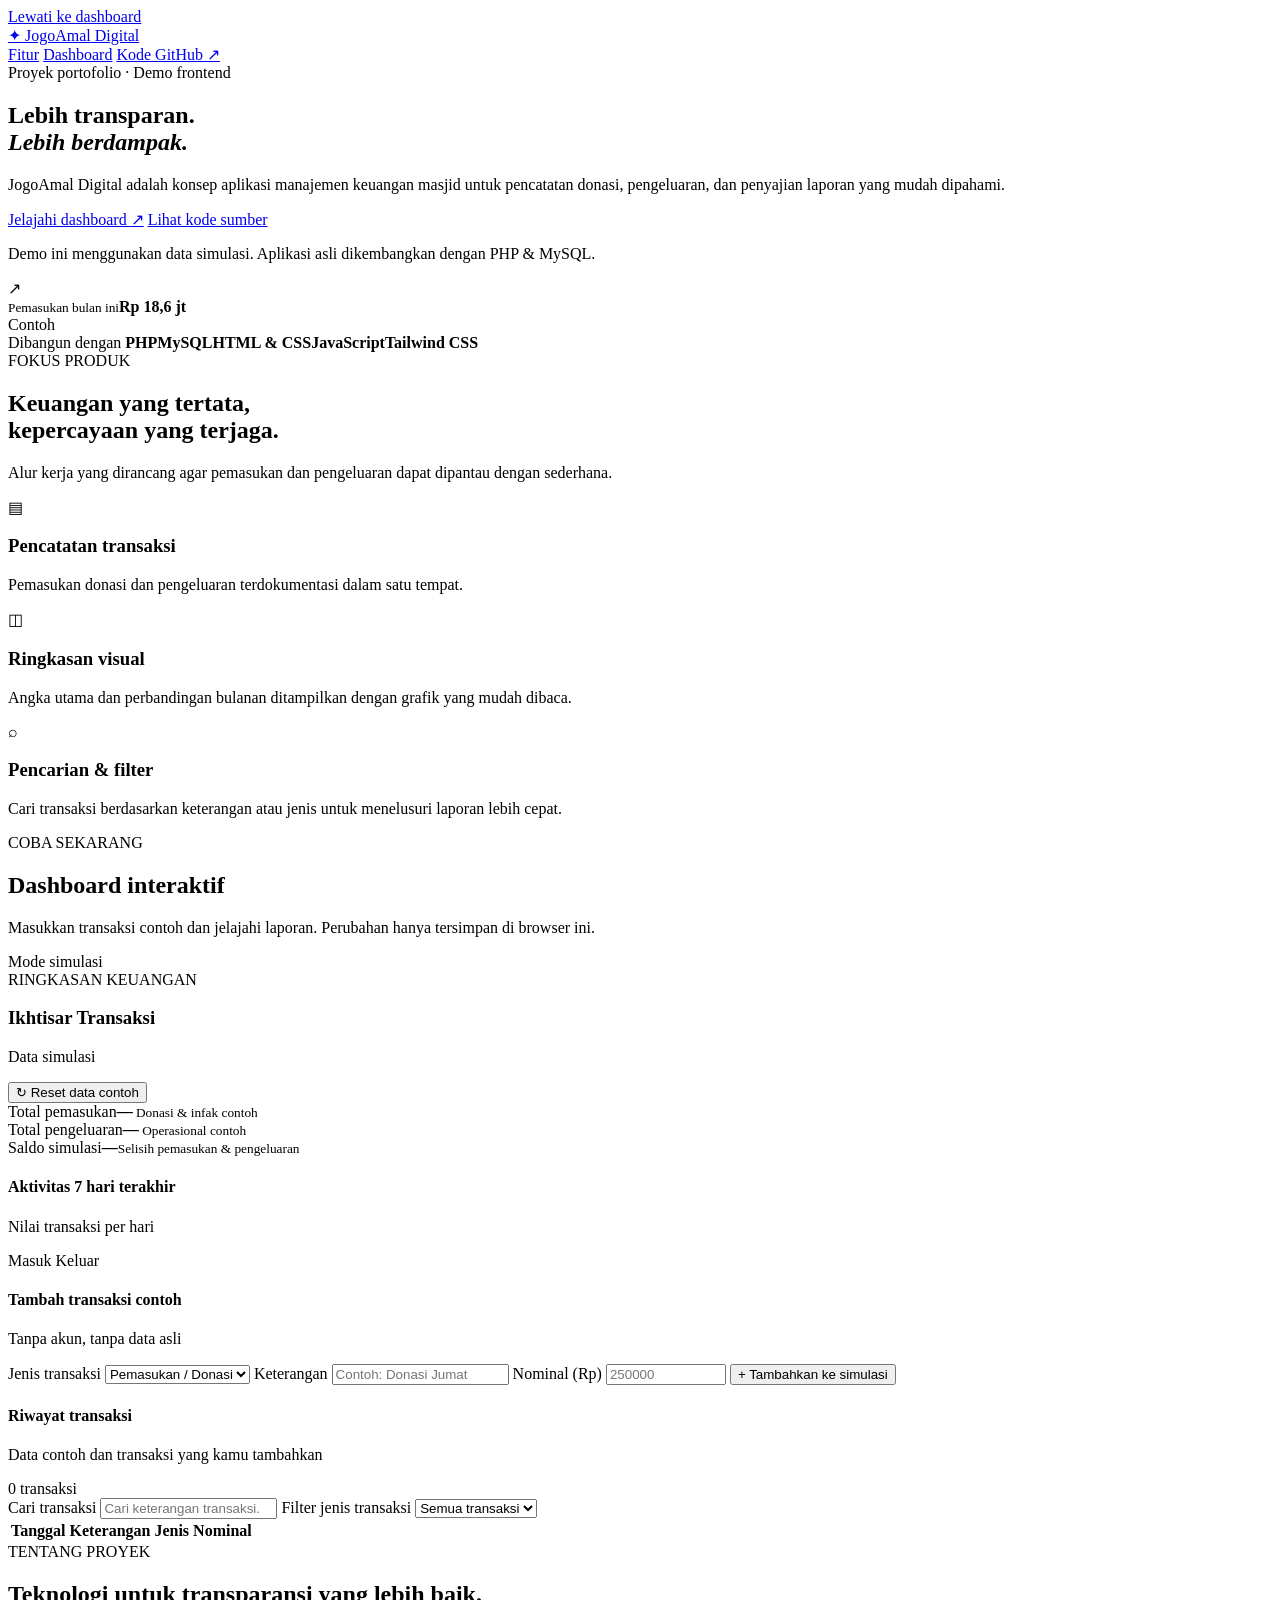
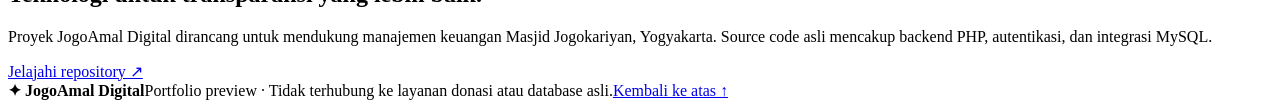
==== portfolio-demo/index.html @ 6f3102fb "feat: add safe static portfolio preview landing page" ====
<!doctype html>
<html lang="id">
<head>
  <meta charset="utf-8">
  <meta name="viewport" content="width=device-width, initial-scale=1">
  <meta name="description" content="JogoAmal Digital — pratinjau interaktif pengelolaan pemasukan, pengeluaran, dan pelaporan keuangan masjid. Proyek portofolio PHP dan MySQL.">
  <meta name="theme-color" content="#102d30">
  <title>JogoAmal Digital — Demo Portofolio</title>
  <link rel="stylesheet" href="./style.css">
  <script src="./app.js" defer></script>
</head>
<body>
  <a class="skip-link" href="#demo">Lewati ke dashboard</a>
  <header class="site-header">
    <nav class="nav wrap" aria-label="Navigasi utama">
      <a class="brand" href="#beranda" aria-label="JogoAmal Digital - beranda">
        <span class="brand-symbol" aria-hidden="true">✦</span>
        <span>JogoAmal<span class="brand-soft"> Digital</span></span>
      </a>
      <div class="nav-links">
        <a href="#fitur">Fitur</a>
        <a href="#demo">Dashboard</a>
        <a class="nav-source" href="https://github.com/Gahyaka/jogoamaldigital" target="_blank" rel="noopener noreferrer">Kode GitHub ↗</a>
      </div>
    </nav>
  </header>

  <main id="beranda">
    <section class="hero wrap" aria-labelledby="hero-title">
      <div class="hero-copy">
        <span class="eyebrow"><span class="status-dot"></span> Proyek portofolio · Demo frontend</span>
        <h1 id="hero-title">Lebih transparan.<br><em>Lebih berdampak.</em></h1>
        <p>JogoAmal Digital adalah konsep aplikasi manajemen keuangan masjid untuk pencatatan donasi, pengeluaran, dan penyajian laporan yang mudah dipahami.</p>
        <div class="hero-actions">
          <a class="btn primary" href="#demo">Jelajahi dashboard <span aria-hidden="true">↗</span></a>
          <a class="btn secondary" href="https://github.com/Gahyaka/jogoamaldigital" target="_blank" rel="noopener noreferrer">Lihat kode sumber</a>
        </div>
        <p class="hero-note">Demo ini menggunakan data simulasi. Aplikasi asli dikembangkan dengan PHP &amp; MySQL.</p>
      </div>
      <div class="hero-visual" aria-label="Visualisasi konsep JogoAmal Digital">
        <div class="mosque-image" role="img" aria-label="Ilustrasi masjid dan arsitektur atap">
          <div class="architecture">
            <div class="dome"></div><div class="tower left"></div><div class="tower right"></div><div class="building"></div>
          </div>
        </div>
        <div class="floating-stat"><span class="floating-icon">↗</span><div><small>Pemasukan bulan ini</small><strong>Rp 18,6 jt</strong></div><span class="floating-chip">Contoh</span></div>
      </div>
    </section>

    <section class="trust-strip" aria-label="Teknologi proyek">
      <div class="wrap trust-inner">
        <span>Dibangun dengan</span>
        <strong>PHP</strong><strong>MySQL</strong><strong>HTML &amp; CSS</strong><strong>JavaScript</strong><strong>Tailwind CSS</strong>
      </div>
    </section>

    <section class="features wrap" id="fitur">
      <div class="section-intro">
        <span class="section-kicker">FOKUS PRODUK</span>
        <h2>Keuangan yang tertata,<br>kepercayaan yang terjaga.</h2>
        <p>Alur kerja yang dirancang agar pemasukan dan pengeluaran dapat dipantau dengan sederhana.</p>
      </div>
      <div class="feature-grid">
        <article class="feature"><span class="feature-icon">▤</span><h3>Pencatatan transaksi</h3><p>Pemasukan donasi dan pengeluaran terdokumentasi dalam satu tempat.</p></article>
        <article class="feature"><span class="feature-icon">◫</span><h3>Ringkasan visual</h3><p>Angka utama dan perbandingan bulanan ditampilkan dengan grafik yang mudah dibaca.</p></article>
        <article class="feature"><span class="feature-icon">⌕</span><h3>Pencarian &amp; filter</h3><p>Cari transaksi berdasarkan keterangan atau jenis untuk menelusuri laporan lebih cepat.</p></article>
      </div>
    </section>

    <section class="demo-section" id="demo" aria-labelledby="demo-title">
      <div class="wrap">
        <div class="demo-heading">
          <div><span class="section-kicker">COBA SEKARANG</span><h2 id="demo-title">Dashboard interaktif</h2><p>Masukkan transaksi contoh dan jelajahi laporan. Perubahan hanya tersimpan di browser ini.</p></div>
          <span class="demo-label"><span class="status-dot"></span> Mode simulasi</span>
        </div>

        <div class="dashboard">
          <div class="dashboard-top">
            <div><div class="dashboard-overline">RINGKASAN KEUANGAN</div><h3>Ikhtisar Transaksi</h3><p id="date-label">Data simulasi</p></div>
            <button class="outline-btn" id="reset-btn" type="button">↻ Reset data contoh</button>
          </div>
          <div class="kpi-grid">
            <div class="kpi"><span>Total pemasukan</span><strong id="total-in">—</strong><small><span class="kpi-dot in"></span> Donasi &amp; infak contoh</small></div>
            <div class="kpi"><span>Total pengeluaran</span><strong id="total-out">—</strong><small><span class="kpi-dot out"></span> Operasional contoh</small></div>
            <div class="kpi accent"><span>Saldo simulasi</span><strong id="balance">—</strong><small>Selisih pemasukan &amp; pengeluaran</small></div>
          </div>

          <div class="dash-columns">
            <div class="chart-panel">
              <div class="panel-heading"><div><h4>Aktivitas 7 hari terakhir</h4><p>Nilai transaksi per hari</p></div><div class="legend"><i class="legend-in"></i> Masuk <i class="legend-out"></i> Keluar</div></div>
              <div class="chart-area" id="chart" role="img" aria-label="Grafik pemasukan dan pengeluaran tujuh hari terakhir"></div>
            </div>
            <div class="add-panel">
              <div class="panel-heading"><div><h4>Tambah transaksi contoh</h4><p>Tanpa akun, tanpa data asli</p></div></div>
              <form id="transaction-form" class="form-stack">
                <label for="type">Jenis transaksi</label>
                <select id="type" required><option value="masuk">Pemasukan / Donasi</option><option value="keluar">Pengeluaran</option></select>
                <label for="description">Keterangan</label>
                <input id="description" name="description" type="text" maxlength="80" placeholder="Contoh: Donasi Jumat" required>
                <label for="amount">Nominal (Rp)</label>
                <input id="amount" name="amount" inputmode="numeric" type="number" min="1000" max="10000000000" step="1000" placeholder="250000" required>
                <button class="btn primary full" type="submit">+ Tambahkan ke simulasi</button>
                <p id="form-message" class="form-message" role="status" aria-live="polite"></p>
              </form>
            </div>
          </div>

          <div class="table-panel">
            <div class="panel-heading table-title"><div><h4>Riwayat transaksi</h4><p>Data contoh dan transaksi yang kamu tambahkan</p></div><span id="transaction-count" class="count">0 transaksi</span></div>
            <div class="filter-row">
              <label class="sr-only" for="search">Cari transaksi</label>
              <input id="search" type="search" placeholder="Cari keterangan transaksi..." autocomplete="off">
              <label class="sr-only" for="filter-type">Filter jenis transaksi</label>
              <select id="filter-type"><option value="semua">Semua transaksi</option><option value="masuk">Pemasukan</option><option value="keluar">Pengeluaran</option></select>
            </div>
            <div class="table-scroll">
              <table><thead><tr><th>Tanggal</th><th>Keterangan</th><th>Jenis</th><th class="amount-col">Nominal</th></tr></thead><tbody id="transactions-body"></tbody></table>
            </div>
            <div id="empty-state" class="empty-state" hidden>Belum ada transaksi yang sesuai filter.</div>
          </div>
        </div>
      </div>
    </section>

    <section class="closing wrap">
      <div><span class="section-kicker">TENTANG PROYEK</span><h2>Teknologi untuk transparansi yang lebih baik.</h2><p>Proyek JogoAmal Digital dirancang untuk mendukung manajemen keuangan Masjid Jogokariyan, Yogyakarta. Source code asli mencakup backend PHP, autentikasi, dan integrasi MySQL.</p></div>
      <a class="btn dark" href="https://github.com/Gahyaka/jogoamaldigital" target="_blank" rel="noopener noreferrer">Jelajahi repository ↗</a>
    </section>
  </main>
  <footer class="footer"><div class="wrap footer-inner"><strong>✦ JogoAmal Digital</strong><span>Portfolio preview · Tidak terhubung ke layanan donasi atau database asli.</span><a href="#beranda">Kembali ke atas ↑</a></div></footer>
</body>
</html>
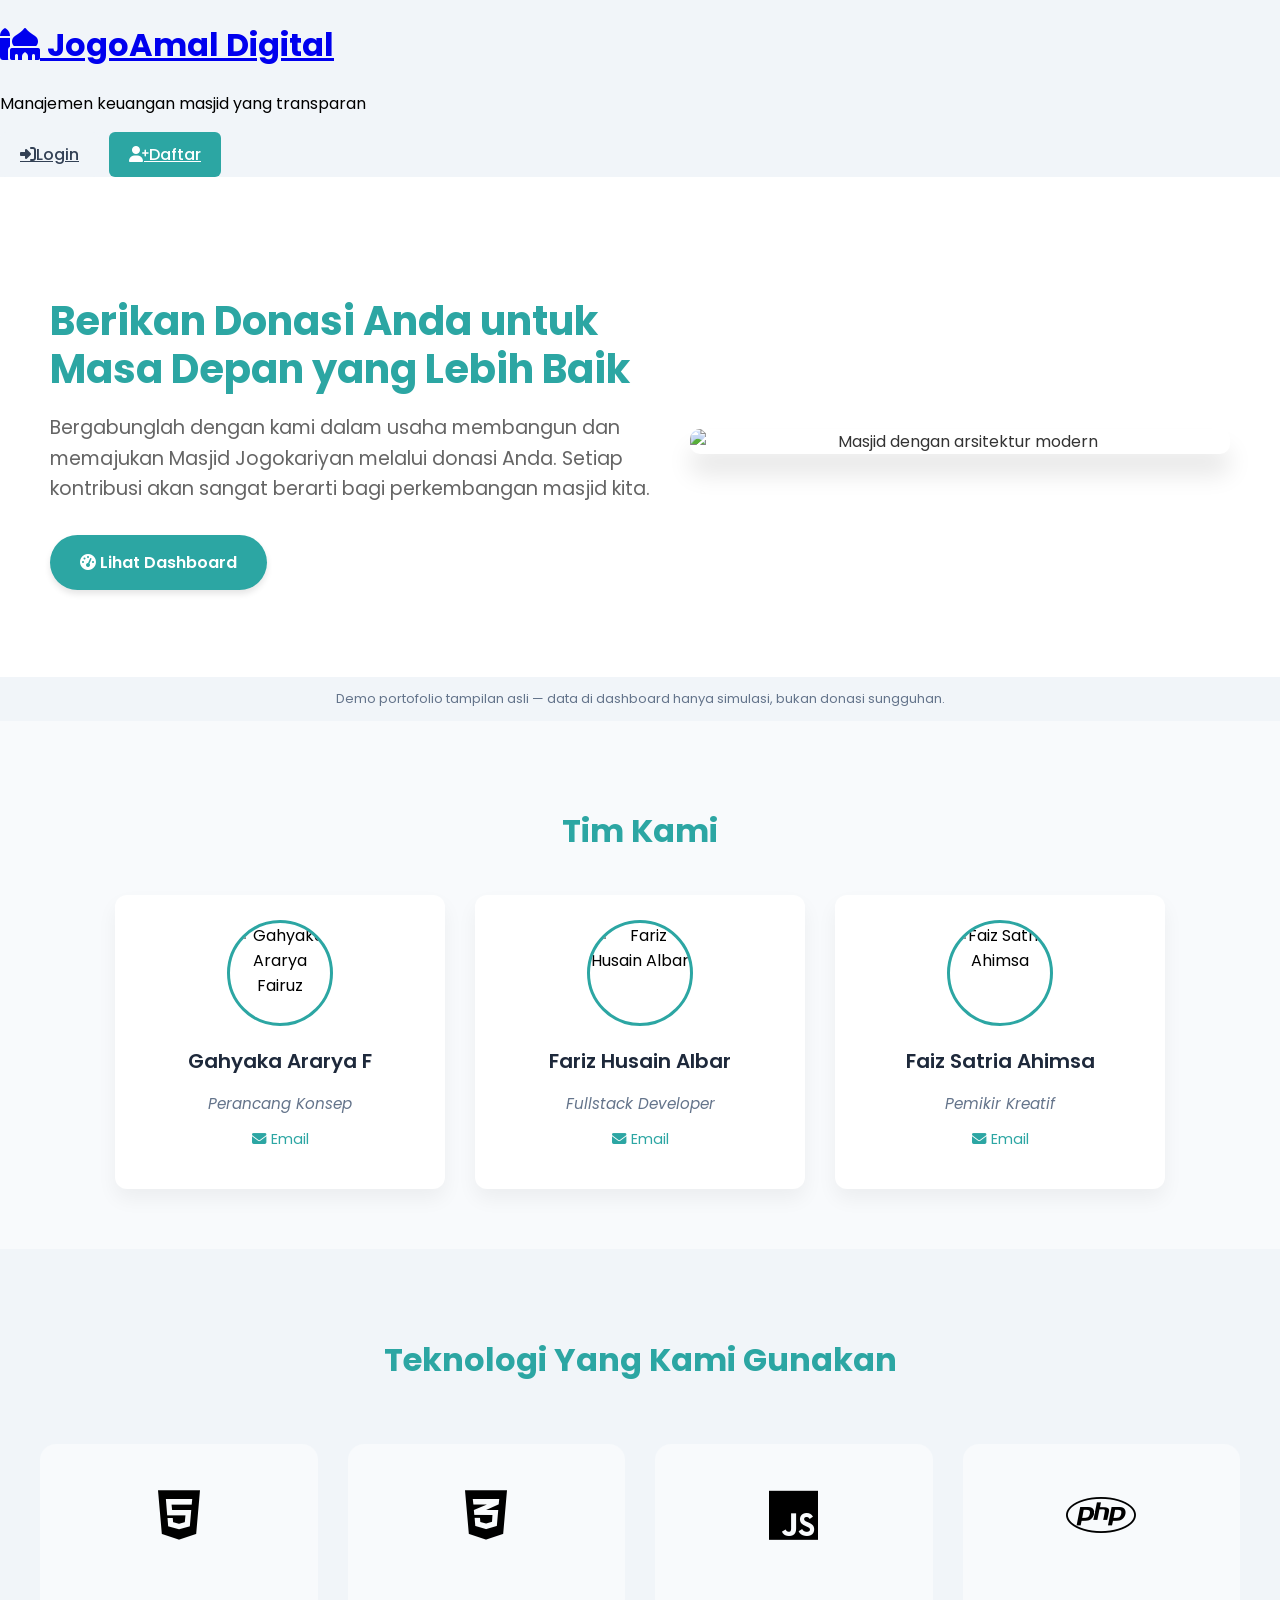
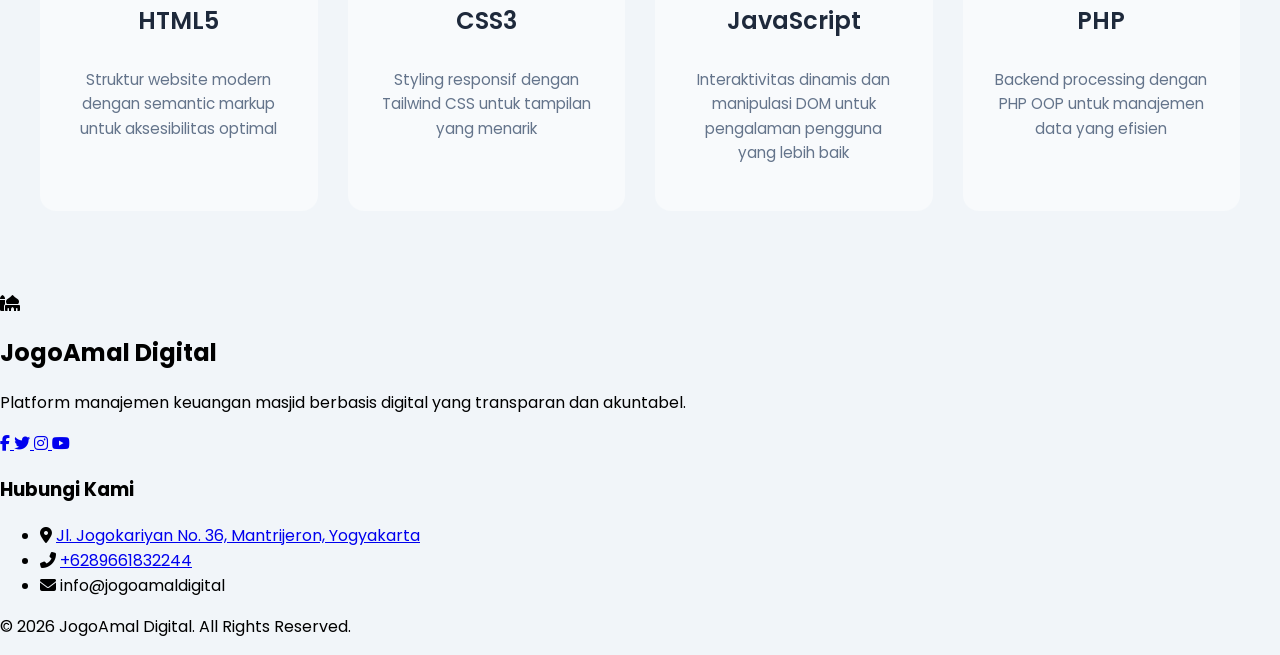
==== commit adb16520: "fix: restore original JogoAmal homepage layout for portfolio" ====
--- a/portfolio-demo/index.html
+++ b/portfolio-demo/index.html
@@ -1,132 +1,599 @@
-<!doctype html>
+<!DOCTYPE html>
 <html lang="id">
 <head>
-  <meta charset="utf-8">
-  <meta name="viewport" content="width=device-width, initial-scale=1">
-  <meta name="description" content="JogoAmal Digital — pratinjau interaktif pengelolaan pemasukan, pengeluaran, dan pelaporan keuangan masjid. Proyek portofolio PHP dan MySQL.">
-  <meta name="theme-color" content="#102d30">
-  <title>JogoAmal Digital — Demo Portofolio</title>
-  <link rel="stylesheet" href="./style.css">
-  <script src="./app.js" defer></script>
-</head>
+    <meta charset="UTF-8">
+    <meta name="viewport" content="width=device-width, initial-scale=1.0">
+    <title>JogoAmal Digital | Pengelolaan Keuangan Masjid</title>
+    <script src="https://cdn.jsdelivr.net/npm/chart.js"></script>
+    <link rel="stylesheet" href="https://cdnjs.cloudflare.com/ajax/libs/font-awesome/6.4.0/css/all.min.css">
+    <link href="https://fonts.googleapis.com/css2?family=Poppins:wght@300;400;500;600;700&display=swap" rel="stylesheet">
+    <script src="https://cdn.tailwindcss.com"></script>
+    <style>
+        /* Base Styling */
+body {
+    font-family: 'Poppins', sans-serif;
+    margin: 0;
+    padding: 0;
+    background-color: #f1f5f9;
+}
+
+/* Hero Section Styles */
+.hero {
+    display: flex;
+    flex-direction: column;
+    justify-content: center;
+    align-items: center;
+    padding: 50px 20px;
+    background-color: white;
+    color: #333;
+    text-align: center;
+    position: relative;
+    overflow: hidden;
+}
+
+.hero-content {
+    position: relative;
+    z-index: 2;
+}
+
+.hero h1 {
+    font-size: 2.5rem;
+    margin-bottom: 20px;
+    font-weight: 700;
+    line-height: 1.2;
+    color: #2ca6a3;
+}
+
+.hero p {
+    font-size: 1.2rem;
+    margin-bottom: 30px;
+    opacity: 0.9;
+    line-height: 1.6;
+    color: #555;
+}
+
+.cta-button {
+    background-color: #2ca6a3;
+    color: white;
+    padding: 15px 30px;
+    font-size: 1rem;
+    border: none;
+    border-radius: 50px;
+    cursor: pointer;
+    text-decoration: none;
+    transition: all 0.3s ease;
+    font-weight: 600;
+    display: inline-block;
+    box-shadow: 0 4px 6px rgba(0, 0, 0, 0.1);
+}
+
+.cta-button:hover {
+    background-color: #248583;
+    transform: translateY(-3px);
+    box-shadow: 0 10px 15px rgba(0, 0, 0, 0.1);
+}
+
+.hero-image {
+    width: 100%;
+    max-width: 550px;
+    height: auto;
+    border-radius: 10px;
+    overflow: hidden;
+    box-shadow: 0 20px 25px rgba(0, 0, 0, 0.1);
+    position: relative;
+    margin-top: 30px;
+}
+
+.hero-image img {
+    width: 100%;
+    height: auto;
+    display: block;
+    transition: transform 0.5s ease;
+}
+
+.hero-image:hover img {
+    transform: scale(1.05);
+}
+
+.hero-image::before,
+.hero-image::after,
+.hero-image .decorative-circle {
+    content: '';
+    position: absolute;
+    z-index: -1;
+}
+
+.hero-image::before {
+    top: -20px;
+    left: -20px;
+    width: 100%;
+    height: 100%;
+    border: 2px dashed rgba(52, 211, 153, 0.3);
+    border-radius: 15px;
+}
+
+.hero-image::after {
+    bottom: -15px;
+    left: -15px;
+    width: 80px;
+    height: 80px;
+    background-color: #2ca6a3;
+    opacity: 0.2;
+    border-radius: 12px;
+}
+
+.hero-image .decorative-circle {
+    top: -15px;
+    right: -15px;
+    width: 60px;
+    height: 60px;
+    background-color: #248583;
+    opacity: 0.2;
+    border-radius: 50%;
+}
+
+@media (min-width: 768px) {
+    .hero {
+        flex-direction: row;
+        min-height: 500px;
+        padding: 0 50px;
+    }
+
+    .hero-content {
+        text-align: left;
+        max-width: 600px;
+        margin-right: 40px;
+    }
+}
+
+@media (max-width: 768px) {
+    .hero-image {
+        max-width: 400px;
+    }
+
+    .hero-image::before,
+    .hero-image::after,
+    .hero-image .decorative-circle {
+        display: none; /* Hide decorative elements on mobile */
+    }
+}
+
+@media (max-width: 640px) {
+    .hero h1 {
+        font-size: 1.75rem;
+    }
+
+    .hero p {
+        font-size: 1rem;
+    }
+
+    .cta-button {
+        padding: 12px 24px;
+        font-size: 0.9rem;
+    }
+
+    .section-title {
+        font-size: 1.5rem;
+    }
+}
+
+/* Partners Section */
+.partners-section {
+    padding: 60px 20px;
+    background-color: #f8fafc;
+    text-align: center;
+}
+
+.section-title {
+    font-size: 2rem;
+    font-weight: 700;
+    color: #2ca6a3;
+    margin-bottom: 40px;
+}
+
+.partners-container {
+    display: flex;
+    justify-content: center;
+    flex-wrap: wrap;
+    gap: 30px;
+    max-width: 1200px;
+    margin: 0 auto;
+}
+
+.partner-card {
+    background-color: white;
+    border-radius: 12px;
+    box-shadow: 0 10px 20px rgba(0, 0, 0, 0.05);
+    padding: 25px;
+    width: 280px;
+    transition: transform 0.3s ease, box-shadow 0.3s ease;
+    text-align: center;
+    position: relative;
+}
+
+.partner-card:hover {
+    transform: translateY(-10px);
+    box-shadow: 0 15px 30px rgba(0, 0, 0, 0.1);
+}
+
+.partner-avatar {
+    width: 100px;
+    height: 100px;
+    margin: 0 auto 15px;
+    overflow: hidden;
+    border-radius: 50%;
+    border: 3px solid #2ca6a3;
+}
+
+.partner-avatar img {
+    width: 100%;
+    height: 100%;
+    object-fit: cover;
+    transition: transform 0.3s ease;
+}
+
+.partner-card:hover .partner-avatar img {
+    transform: scale(1.1);
+}
+
+.partner-name {
+    font-size: 1.25rem;
+    font-weight: 600;
+    color: #1e293b;
+    margin-bottom: 5px;
+}
+
+.partner-role {
+    font-size: 0.95rem;
+    color: #64748b;
+    margin-bottom: 10px;
+    font-style: italic;
+}
+
+.partner-email {
+    font-size: 0.9rem;
+    color: #2ca6a3;
+    display: flex;
+    align-items: center;
+    justify-content: center;
+    gap: 5px;
+}
+
+.partner-email a {
+    color: #2ca6a3;
+    text-decoration: none;
+    transition: color 0.3s ease;
+}
+
+.partner-email a:hover {
+    color: #248583;
+}
+
+/* Auth Buttons */
+.auth-buttons {
+    display: flex;
+    gap: 10px;
+}
+
+.auth-button {
+    padding: 10px 20px;
+    border-radius: 6px;
+    font-weight: 500;
+    transition: all 0.3s ease;
+    display: flex;
+    align-items: center;
+}
+
+.login-btn {
+    background-color: #f1f5f9;
+    color: #334155;
+}
+
+.login-btn:hover {
+    background-color: #e2e8f0;
+}
+
+.register-btn {
+    background-color: #2ca6a3;
+    color: white;
+}
+
+.register-btn:hover {
+    background-color: #248583;
+}       
+
+
+/* Technology Stack Section Styles */
+.tech-stack-section {
+    padding: 60px 20px;
+    text-align: center;
+}
+
+.tech-container {
+    display: grid;
+    grid-template-columns: repeat(auto-fit, minmax(250px, 1fr));
+    gap: 30px;
+    max-width: 1200px;
+    margin: 0 auto;
+    padding: 20px;
+}
+
+.tech-card {
+    background-color: #f8fafc;
+    border-radius: 16px;
+    padding: 30px;
+    transition: transform 0.3s ease, box-shadow 0.3s ease;
+    display: flex;
+    flex-direction: column;
+    align-items: center;
+}
+
+.tech-card:hover {
+    transform: translateY(-10px);
+    box-shadow: 0 10px 20px rgba(0, 0, 0, 0.1);
+}
+
+.tech-icon {
+    font-size: 3.5rem;
+    margin-bottom: 20px;
+}
+
+.tech-name {
+    font-size: 1.5rem;
+    font-weight: 600;
+    color: #1e293b;
+    margin-bottom: 15px;
+}
+
+.tech-description {
+    font-size: 0.95rem;
+    color: #64748b;
+    line-height: 1.6;
+}
+
+/* Responsive Design */
+@media (max-width: 768px) {
+    .tech-container {
+        grid-template-columns: repeat(auto-fit, minmax(200px, 1fr));
+        gap: 20px;
+        padding: 10px;
+    }
+
+    .tech-card {
+        padding: 20px;
+    }
+
+    .tech-icon {
+        font-size: 2.5rem;
+    }
+
+    .tech-name {
+        font-size: 1.25rem;
+    }
+
+    .tech-description {
+        font-size: 0.9rem;
+    }
+}
+
+@media (max-width: 480px) {
+    .tech-container {
+        grid-template-columns: 1fr;
+    }
+
+    .tech-card {
+        padding: 15px;
+    }
+}
+
+
+    </style>
+<meta name="description" content="JogoAmal Digital, aplikasi pengelolaan keuangan masjid; pratinjau tampilan asli dan dashboard simulasi."></head>
 <body>
-  <a class="skip-link" href="#demo">Lewati ke dashboard</a>
-  <header class="site-header">
-    <nav class="nav wrap" aria-label="Navigasi utama">
-      <a class="brand" href="#beranda" aria-label="JogoAmal Digital - beranda">
-        <span class="brand-symbol" aria-hidden="true">✦</span>
-        <span>JogoAmal<span class="brand-soft"> Digital</span></span>
-      </a>
-      <div class="nav-links">
-        <a href="#fitur">Fitur</a>
-        <a href="#demo">Dashboard</a>
-        <a class="nav-source" href="https://github.com/Gahyaka/jogoamaldigital" target="_blank" rel="noopener noreferrer">Kode GitHub ↗</a>
-      </div>
-    </nav>
-  </header>
-
-  <main id="beranda">
-    <section class="hero wrap" aria-labelledby="hero-title">
-      <div class="hero-copy">
-        <span class="eyebrow"><span class="status-dot"></span> Proyek portofolio · Demo frontend</span>
-        <h1 id="hero-title">Lebih transparan.<br><em>Lebih berdampak.</em></h1>
-        <p>JogoAmal Digital adalah konsep aplikasi manajemen keuangan masjid untuk pencatatan donasi, pengeluaran, dan penyajian laporan yang mudah dipahami.</p>
-        <div class="hero-actions">
-          <a class="btn primary" href="#demo">Jelajahi dashboard <span aria-hidden="true">↗</span></a>
-          <a class="btn secondary" href="https://github.com/Gahyaka/jogoamaldigital" target="_blank" rel="noopener noreferrer">Lihat kode sumber</a>
-        </div>
-        <p class="hero-note">Demo ini menggunakan data simulasi. Aplikasi asli dikembangkan dengan PHP &amp; MySQL.</p>
-      </div>
-      <div class="hero-visual" aria-label="Visualisasi konsep JogoAmal Digital">
-        <div class="mosque-image" role="img" aria-label="Ilustrasi masjid dan arsitektur atap">
-          <div class="architecture">
-            <div class="dome"></div><div class="tower left"></div><div class="tower right"></div><div class="building"></div>
-          </div>
-        </div>
-        <div class="floating-stat"><span class="floating-icon">↗</span><div><small>Pemasukan bulan ini</small><strong>Rp 18,6 jt</strong></div><span class="floating-chip">Contoh</span></div>
-      </div>
+    <!-- Header Section - Matching the first example -->
+    <header class="flex flex-col md:flex-row justify-between items-center mb-8 p-4 bg-white shadow-sm">
+        <div class="mb-4 md:mb-0">
+            <a href="/" class="flex items-center">
+                <h1 class="text-3xl font-bold text-gray-800">
+                    <i class="fas fa-mosque text-[#2ca6a3] mr-2"></i> JogoAmal Digital
+                </h1>
+            </a>
+            <p class="text-gray-600">Manajemen keuangan masjid yang transparan</p>
+        </div>
+        
+        <div class="flex items-center space-x-4">
+            
+                <!-- Tampilkan tombol login/register jika belum login -->
+                <div class="auth-buttons">
+                    <a href="/login.html" class="auth-button login-btn">
+                        <i class="fas fa-sign-in-alt mr-2"></i> Login
+                    </a>
+                    <a href="/signup.html" class="auth-button register-btn">
+                        <i class="fas fa-user-plus mr-2"></i> Daftar
+                    </a>
+                </div>
+            
+        </div>
+    </header>
+
+    <!-- Hero Section -->
+    <section class="hero">
+        <!-- Content -->
+        <div class="hero-content">
+            <h1>Berikan Donasi Anda untuk Masa Depan yang Lebih Baik</h1>
+            <p>
+                Bergabunglah dengan kami dalam usaha membangun dan memajukan Masjid Jogokariyan 
+                melalui donasi Anda. Setiap kontribusi akan sangat berarti bagi perkembangan masjid kita.
+            </p>
+            <a href="/dashboard.html" class="cta-button">
+                <i class="fas fa-tachometer-alt mr-2"></i> Lihat Dashboard
+            </a>
+        </div>
+        
+        <!-- Image Container -->
+        <div class="hero-image">
+            <img src="https://raw.githubusercontent.com/Gahyaka/jogoamaldigital/main/jogokariyan.png" alt="Masjid dengan arsitektur modern">
+            <div class="decorative-circle"></div>
+        </div>
     </section>
 
-    <section class="trust-strip" aria-label="Teknologi proyek">
-      <div class="wrap trust-inner">
-        <span>Dibangun dengan</span>
-        <strong>PHP</strong><strong>MySQL</strong><strong>HTML &amp; CSS</strong><strong>JavaScript</strong><strong>Tailwind CSS</strong>
-      </div>
-    </section>
-
-    <section class="features wrap" id="fitur">
-      <div class="section-intro">
-        <span class="section-kicker">FOKUS PRODUK</span>
-        <h2>Keuangan yang tertata,<br>kepercayaan yang terjaga.</h2>
-        <p>Alur kerja yang dirancang agar pemasukan dan pengeluaran dapat dipantau dengan sederhana.</p>
-      </div>
-      <div class="feature-grid">
-        <article class="feature"><span class="feature-icon">▤</span><h3>Pencatatan transaksi</h3><p>Pemasukan donasi dan pengeluaran terdokumentasi dalam satu tempat.</p></article>
-        <article class="feature"><span class="feature-icon">◫</span><h3>Ringkasan visual</h3><p>Angka utama dan perbandingan bulanan ditampilkan dengan grafik yang mudah dibaca.</p></article>
-        <article class="feature"><span class="feature-icon">⌕</span><h3>Pencarian &amp; filter</h3><p>Cari transaksi berdasarkan keterangan atau jenis untuk menelusuri laporan lebih cepat.</p></article>
-      </div>
-    </section>
-
-    <section class="demo-section" id="demo" aria-labelledby="demo-title">
-      <div class="wrap">
-        <div class="demo-heading">
-          <div><span class="section-kicker">COBA SEKARANG</span><h2 id="demo-title">Dashboard interaktif</h2><p>Masukkan transaksi contoh dan jelajahi laporan. Perubahan hanya tersimpan di browser ini.</p></div>
-          <span class="demo-label"><span class="status-dot"></span> Mode simulasi</span>
-        </div>
-
-        <div class="dashboard">
-          <div class="dashboard-top">
-            <div><div class="dashboard-overline">RINGKASAN KEUANGAN</div><h3>Ikhtisar Transaksi</h3><p id="date-label">Data simulasi</p></div>
-            <button class="outline-btn" id="reset-btn" type="button">↻ Reset data contoh</button>
-          </div>
-          <div class="kpi-grid">
-            <div class="kpi"><span>Total pemasukan</span><strong id="total-in">—</strong><small><span class="kpi-dot in"></span> Donasi &amp; infak contoh</small></div>
-            <div class="kpi"><span>Total pengeluaran</span><strong id="total-out">—</strong><small><span class="kpi-dot out"></span> Operasional contoh</small></div>
-            <div class="kpi accent"><span>Saldo simulasi</span><strong id="balance">—</strong><small>Selisih pemasukan &amp; pengeluaran</small></div>
-          </div>
-
-          <div class="dash-columns">
-            <div class="chart-panel">
-              <div class="panel-heading"><div><h4>Aktivitas 7 hari terakhir</h4><p>Nilai transaksi per hari</p></div><div class="legend"><i class="legend-in"></i> Masuk <i class="legend-out"></i> Keluar</div></div>
-              <div class="chart-area" id="chart" role="img" aria-label="Grafik pemasukan dan pengeluaran tujuh hari terakhir"></div>
-            </div>
-            <div class="add-panel">
-              <div class="panel-heading"><div><h4>Tambah transaksi contoh</h4><p>Tanpa akun, tanpa data asli</p></div></div>
-              <form id="transaction-form" class="form-stack">
-                <label for="type">Jenis transaksi</label>
-                <select id="type" required><option value="masuk">Pemasukan / Donasi</option><option value="keluar">Pengeluaran</option></select>
-                <label for="description">Keterangan</label>
-                <input id="description" name="description" type="text" maxlength="80" placeholder="Contoh: Donasi Jumat" required>
-                <label for="amount">Nominal (Rp)</label>
-                <input id="amount" name="amount" inputmode="numeric" type="number" min="1000" max="10000000000" step="1000" placeholder="250000" required>
-                <button class="btn primary full" type="submit">+ Tambahkan ke simulasi</button>
-                <p id="form-message" class="form-message" role="status" aria-live="polite"></p>
-              </form>
-            </div>
-          </div>
-
-          <div class="table-panel">
-            <div class="panel-heading table-title"><div><h4>Riwayat transaksi</h4><p>Data contoh dan transaksi yang kamu tambahkan</p></div><span id="transaction-count" class="count">0 transaksi</span></div>
-            <div class="filter-row">
-              <label class="sr-only" for="search">Cari transaksi</label>
-              <input id="search" type="search" placeholder="Cari keterangan transaksi..." autocomplete="off">
-              <label class="sr-only" for="filter-type">Filter jenis transaksi</label>
-              <select id="filter-type"><option value="semua">Semua transaksi</option><option value="masuk">Pemasukan</option><option value="keluar">Pengeluaran</option></select>
-            </div>
-            <div class="table-scroll">
-              <table><thead><tr><th>Tanggal</th><th>Keterangan</th><th>Jenis</th><th class="amount-col">Nominal</th></tr></thead><tbody id="transactions-body"></tbody></table>
-            </div>
-            <div id="empty-state" class="empty-state" hidden>Belum ada transaksi yang sesuai filter.</div>
-          </div>
-        </div>
-      </div>
-    </section>
-
-    <section class="closing wrap">
-      <div><span class="section-kicker">TENTANG PROYEK</span><h2>Teknologi untuk transparansi yang lebih baik.</h2><p>Proyek JogoAmal Digital dirancang untuk mendukung manajemen keuangan Masjid Jogokariyan, Yogyakarta. Source code asli mencakup backend PHP, autentikasi, dan integrasi MySQL.</p></div>
-      <a class="btn dark" href="https://github.com/Gahyaka/jogoamaldigital" target="_blank" rel="noopener noreferrer">Jelajahi repository ↗</a>
-    </section>
-  </main>
-  <footer class="footer"><div class="wrap footer-inner"><strong>✦ JogoAmal Digital</strong><span>Portfolio preview · Tidak terhubung ke layanan donasi atau database asli.</span><a href="#beranda">Kembali ke atas ↑</a></div></footer>
+    <p style="margin:0 auto;padding:12px 20px;max-width:1080px;text-align:center;color:#64748b;background:#f1f5f9;font-size:13px">Demo portofolio tampilan asli — data di dashboard hanya simulasi, bukan donasi sungguhan.</p>
+<!-- Our Partner Section -->
+<section class="partners-section">
+    <h2 class="section-title">Tim Kami</h2>
+    <div class="partners-container">
+        <!-- Partner 1 -->
+        <div class="partner-card">
+            <div class="partner-avatar">
+                <img src="https://raw.githubusercontent.com/Gahyaka/jogoamaldigital/main/fairuz.jpg" alt="Gahyaka Ararya Fairuz">
+            </div>
+            <h3 class="partner-name">Gahyaka Ararya F</h3>
+            <p class="partner-role">Perancang Konsep</p>
+            <p class="partner-email">
+                <i class="fas fa-envelope"></i> 
+                <a href="mailto:24106050006@student.uin-suka.ac.id?subject=Kolaborasi Proyek&body=Halo Fairuz, saya ingin berdiskusi tentang...">Email</a>
+            </p>
+        </div>
+
+        <!-- Partner 2 -->
+        <div class="partner-card">
+            <div class="partner-avatar">
+                <img src="https://raw.githubusercontent.com/Gahyaka/jogoamaldigital/main/fariz.jpg" alt="Fariz Husain Albar">
+            </div>
+            <h3 class="partner-name">Fariz Husain Albar</h3>
+            <p class="partner-role">Fullstack Developer</p>
+            <p class="partner-email">
+                <i class="fas fa-envelope"></i> 
+                <a href="mailto:24106050011@student.uin-suka.ac.id?subject=Kolaborasi Proyek&body=Halo Fariz, saya ingin berdiskusi tentang...">Email</a>
+            </p>
+        </div>
+
+        <!-- Partner 3 -->
+        <div class="partner-card">
+            <div class="partner-avatar">
+                <img src="https://raw.githubusercontent.com/Gahyaka/jogoamaldigital/main/faiz.jpg" alt="Faiz Satria Ahimsa">
+            </div>
+            <h3 class="partner-name">Faiz Satria Ahimsa</h3>
+            <p class="partner-role">Pemikir Kreatif</p>
+            <p class="partner-email">
+                <i class="fas fa-envelope"></i> 
+                <a href="mailto:24106050019@student.uin-suka.ac.id?subject=Kolaborasi Proyek&body=Halo Faiz, saya ingin berdiskusi tentang...">Email</a>
+            </p>
+        </div>
+    </div>
+</section>
+
+<!-- Technology Stack Section -->
+<section class="tech-stack-section bg-white py-16 px-4">
+    <h2 class="section-title">Teknologi Yang Kami Gunakan</h2>
+    <div class="tech-container">
+        <!-- HTML -->
+        <div class="tech-card">
+            <div class="tech-icon">
+                <i class="fab fa-html5 text-[#e34f26]"></i>
+            </div>
+            <h3 class="tech-name">HTML5</h3>
+            <p class="tech-description">
+                Struktur website modern dengan semantic markup untuk aksesibilitas optimal
+            </p>
+        </div>
+
+        <!-- CSS -->
+        <div class="tech-card">
+            <div class="tech-icon">
+                <i class="fab fa-css3-alt text-[#2965f1]"></i>
+            </div>
+            <h3 class="tech-name">CSS3</h3>
+            <p class="tech-description">
+                Styling responsif dengan Tailwind CSS untuk tampilan yang menarik
+            </p>
+        </div>
+
+        <!-- JavaScript -->
+        <div class="tech-card">
+            <div class="tech-icon">
+                <i class="fab fa-js text-[#f7df1e]"></i>
+            </div>
+            <h3 class="tech-name">JavaScript</h3>
+            <p class="tech-description">
+                Interaktivitas dinamis dan manipulasi DOM untuk pengalaman pengguna yang lebih baik
+            </p>
+        </div>
+
+        <!-- PHP -->
+        <div class="tech-card">
+            <div class="tech-icon">
+                <i class="fab fa-php text-[#777bb4]"></i>
+            </div>
+            <h3 class="tech-name">PHP</h3>
+            <p class="tech-description">
+                Backend processing dengan PHP OOP untuk manajemen data yang efisien
+            </p>
+        </div>
+    </div>
+</section>
+
+
+    
+    <footer class="bg-[#2ca6a3] text-white py-12 px-4 mt-12">
+        <div class="max-w-6xl mx-auto">
+            <div class="grid grid-cols-1 md:grid-cols-2 gap-8">
+                <!-- Logo dan Deskripsi -->
+                <div class="col-span-1">
+                    <div class="flex items-center mb-4">
+                        <i class="fas fa-mosque text-2xl mr-2"></i>
+                        <h2 class="text-xl font-bold">JogoAmal Digital</h2>
+                    </div>
+                    <p class="text-gray-100 mb-4">Platform manajemen keuangan masjid berbasis digital yang transparan dan akuntabel.</p>
+                    <div class="flex space-x-4">
+                        <a href="#" class="text-gray-100 hover:text-white transition">
+                            <i class="fab fa-facebook-f"></i>
+                        </a>
+                        <a href="#" class="text-gray-100 hover:text-white transition">
+                            <i class="fab fa-twitter"></i>
+                        </a>
+                        <a href="#" class="text-gray-100 hover:text-white transition">
+                            <i class="fab fa-instagram"></i>
+                        </a>
+                        <a href="#" class="text-gray-100 hover:text-white transition">
+                            <i class="fab fa-youtube"></i>
+                        </a>
+                    </div>
+                </div>
+
+                <!-- Kontak -->
+                <div class="col-span-1">
+                    <h3 class="text-lg font-semibold mb-4 border-b border-[#ffffff] pb-2">Hubungi Kami</h3>
+                    <ul class="space-y-3">
+                        <li class="flex items-start">
+                            <i class="fas fa-map-marker-alt mt-1 mr-3 text-[#ffffff]"></i>
+                            <a href="https://maps.google.com/?q=Jl.+Jogokariyan+No.+36 ,+Mantrijeron,+Yogyakarta" 
+                       target="_blank" class="text-gray-100 hover:underline">
+                        Jl. Jogokariyan No. 36, Mantrijeron, Yogyakarta
+                    </a>
+                        </li>
+                        <li class="flex items-start">
+                            <i class="fas fa-phone-alt mt-1 mr-3 text-[#ffffff]"></i>
+                            <a href="https://wa.me/6289661832244 " target="_blank" class="text-gray-100 hover:underline">
+                        +6289661832244
+                    </a>
+                        </li>
+                        <li class="flex items-start">
+                            <i class="fas fa-envelope mt-1 mr-3 text-[#ffffff]"></i>
+                            <span>info@jogoamaldigital</span>
+                        </li>
+                    </ul>
+                </div>
+            </div>
+
+            <!-- Copyright -->
+            <div class="border-t border-[#ffffff] mt-8 pt-8 text-center text-gray-100">
+                <p>&copy; 2026 JogoAmal Digital. All Rights Reserved.</p>
+            </div>
+        </div>
+    </footer>
+
+    <!-- Font Awesome untuk ikon -->
+    <script src="https://cdnjs.cloudflare.com/ajax/libs/font-awesome/6.4.0/js/all.min.js"></script>
 </body>
 </html>
